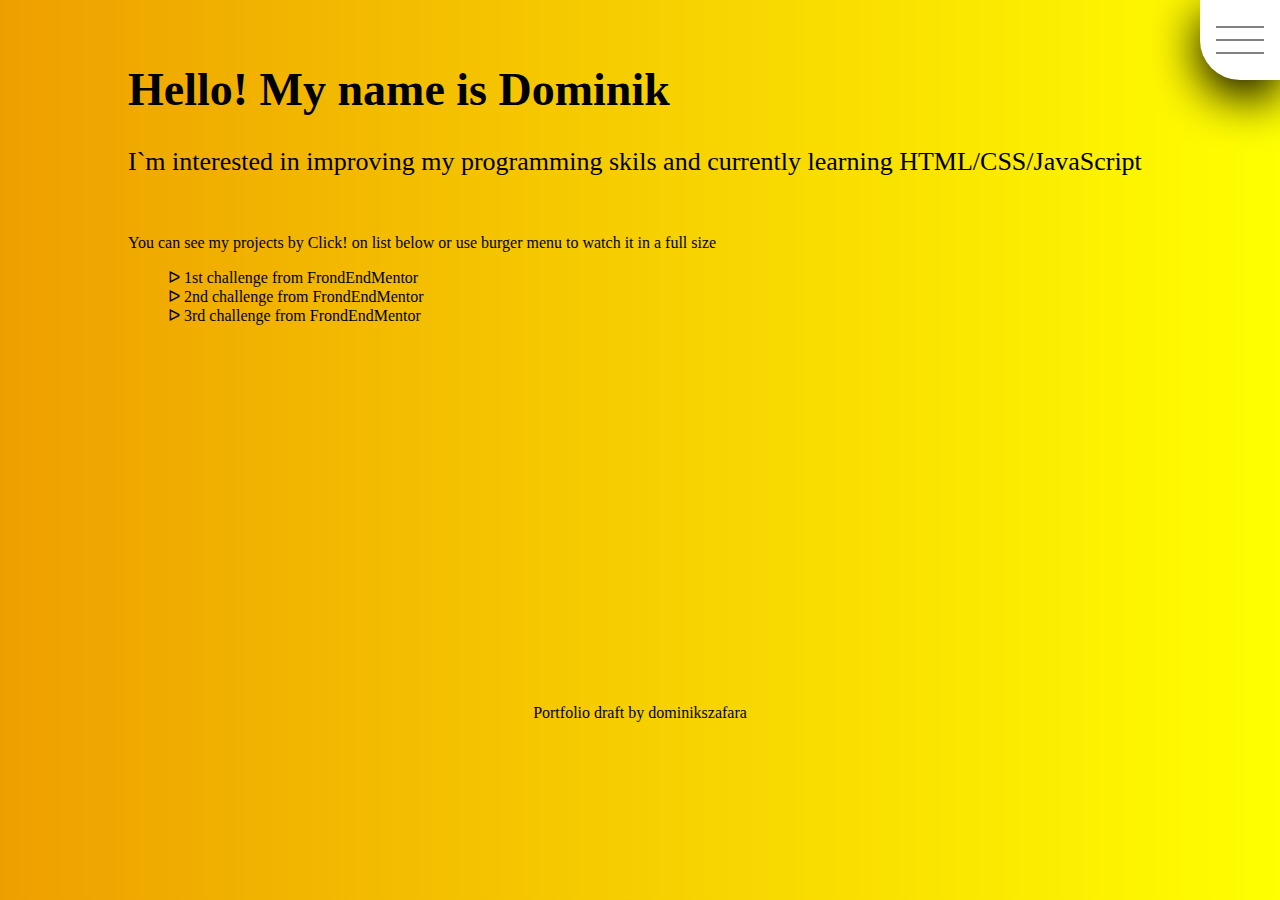
==== index.html @ 80344333 "eidt iframe 2" ====
<!DOCTYPE html>
<html lang="en">
<head>
<!--Displays site properly based on user's device--> 
    <meta charset="UTF-8">
    <meta name="viewport" content="width=device-width, initial-scale=1.0"> 
<!--Fonts-->

<!--ID stuff-->
    <title>Portfolio - Dominik Szafara</title>
<!--Styles-->
    <link rel="stylesheet" href="CSS/main_style.css">
</head>
<body>
    <header>
        <h1>Hello! My name is Dominik</h1>
        <p>I`m interested in improving my programming skils and currently learning HTML/CSS/JavaScript</p>
    </header>
    
      <!-- hamburger -->
      <input type="checkbox" id="navi-toggle" class="checkbox" />
      <label for="navi-toggle" class="button">
        <span class="icon">&nbsp;</span>
      </label>
      <div class="background">&nbsp;</div>
    
      <!-- nav -->
      <nav class="nav">
        <ul class="list">
          <li class="item"> <a href="https://dominikszafara.github.io/index.html" class="link"> Main Site </a> </li>
          <li class="item"> <a href="https://dominikszafara.github.io/qr_code/index.html" class="link"> QR CODE </a> </li>
          <li class="item"> <a href="https://dominikszafara.github.io/stats_previev/index.html" class="link"> Stats Previev </a> </li>
          <li class="item"> <a href="https://dominikszafara.github.io/three_columns/index.html" class="link"> 3 Columns </a> </li>
          <li class="item"> <a href="https://github.com/dominikszafara" class="link"> Github Profile </a> </li>
        </ul>
    </nav>
<div class="main">
    <p>You can see my projects by Click! on list below or use burger menu to watch it in a full size</p>
    <ul>
        <script>
        function op(obj) {
        x=document.getElementById(obj);
        if(x.style.display == "none") x.style.display = "block";
        else x.style.display = "none"
        }
        </script>
        <a href="/" onClick="op('qr_code'); return false;"><li>ᐅ 1st challenge from FrondEndMentor </li></a>
        <div id="qr_code" style="display:none">
            <iframe src="https://dominikszafara.github.io/qr_code/index.html" frameborder="0"></iframe>
        </div>
        <script>
            function op(obj) {
            x=document.getElementById(obj);
            if(x.style.display == "none") x.style.display = "block";
            else x.style.display = "none"
            }
            </script>
        <a href="/" onClick="op('stats_previev'); return false;"><li>ᐅ 2nd challenge from FrondEndMentor  </li></a>
        <div id="stats_previev" style="display:none">
            <iframe src="https://dominikszafara.github.io/stats_previev/index.html" frameborder="0"></iframe>
        </div>
        <script>
            function op(obj) {
            x=document.getElementById(obj);
            if(x.style.display == "none") x.style.display = "block";
            else x.style.display = "none"
            }
            </script>
        <a href="/" onClick="op('three_columns'); return false;"><li>ᐅ 3rd challenge from FrondEndMentor  </li></a>
        <div id="three_columns" style="display:none">
            <iframe src="https://dominikszafara.github.io/three_columns/index.html" frameborder="0" ></iframe>
        </div>
    </ul>

</div>
<div class="main_footer">
    <div>Portfolio draft by <a href="https://github.com/dominikszafara">dominikszafara</a></div>
</div>
</body>
</html>
---- CSS/main_style.css ----
body {
    background: linear-gradient(90deg,#ee9f00, #ffff00);
}  
header {
    width: 80vw;
    margin: 0 auto;
    margin-top: 7vh;
} 
header h1 {
    font-size: 46px;
    text-align: left;
} 
header p {
    font-size: 26px;
    text-align: left;
} 
  /* hamburger */
.checkbox {
    display: none;
} 
.button {
    position: relative;
    background-color: white;
    height: 5rem;
    width: 5rem;
    border-radius: 0 0 0 50%;
    position: fixed;
    top: 0vh; 
    right: 0vw; 
    z-index: 2000;
    box-shadow: 0 1rem 3rem black;
    text-align: center; 
    cursor: pointer;
}
.background {
    height: 4rem;
    width: 4rem;
    border-radius: 0 0 0 50%;
    position: fixed;
    top: 0vh; 
    right: 0vw; 
    background-image: radial-gradient(#ffff00, #ee9f00);
    z-index: 1000;
  
    transition: transform 0.8s cubic-bezier(0.86, 0, 0.07, 1);
} 
.nav {
    height: 100vh;
    position: fixed;
    top: 0;
    right: -60vw;
    z-index: 1500;
    opacity: 0;
    width: 0;
    transition: all 0.8s;
} 
.list {
    position: absolute;
    top: 50%;
    left: 50%;
    transform: translate(-50%, -50%);
    list-style: none;
    text-align: center;
    width: 100%;
} 
.item {
    margin: 1rem;
    font-size: 36px;
}
  .link:link,
  .link:visited {
    display: inline-block;
    font-size: 3rem;
    font-weight: 300;
    padding: 1rem 2rem;
    color: black;
    text-decoration: none;
    text-transform: uppercase;
    background-image: linear-gradient(
      120deg,
      transparent 0%,
      transparent 50%,
      white 50%
    );
    background-size: 220%;
    transition: all 0.4s;
} 
.link:hover,
  .link:active {
    color: darkorange;
    cursor: pointer;
}
  
  /* functionality */
.checkbox:checked ~ .background {
    transform: scale(80);
}
.checkbox:checked ~ .nav {
    opacity: 1;
    width: 100%;
    right: 0;
}
  
  /*  */
  /* styling hamb ICON */
.icon {
    position: absolute;
    top: 50%;
    left: 50%;
    transform: translate(-50%, -50%);
} 
.icon,
  .icon::before,
  .icon::after {
    width: 3rem;
    height: 2px;
    background-color: gray;
    display: inline-block;
}  
.icon::before,
  .icon::after {
    content: "";
    position: absolute;
    left: 0;
    transition: all 0.2s;
} 
.icon::before {
    top: -0.8rem;
  }
  .icon::after {
    top: 0.8rem;
  }
  
  .button:hover icon:before {
    top: -1rem;
  }
  .button:hover icon::after {
    top: 1rem;
  }
  
  .checkbox:checked + .button .icon {
    background-color: transparent;
  }
  
  .checkbox:checked + .button .icon::before {
    top: 0;
    transform: rotate(135deg);
  }
  .checkbox:checked + .button .icon::after {
    top: 0;
    transform: rotate(-135deg);
  }

.smallbody{
    background-color: black;
    padding: 5%;
}
a{
    text-decoration: none;
    color: black;
}
.main{
    height: 50vh;
    width: 80vw;
    margin:  0 auto;
    padding: 15px;
}
.main_footer{
    height: 5vh;
    width: 80vw;
    padding: 0.5em;
    margin: 0 auto;
    display: flex;
    justify-content: center;
    align-items: center;
}
ul {
  list-style-type: none;
  text-align: left; 
}
.qr_code{
  align-self: center;
}
.stats_previev{
  align-self: center;
}
.three_columns{
  align-self: center;
}
iframe{
  width: 100%;
  height: 75vh;
  
}
/*desktop first*/
/*
@media screen and (max-width: 250px) { /* jeśli szerokość jest mniejsza od 400px  *//*
    body {
      background-color: aliceblue;
    }
    .main_navibar{
        background-color: aliceblue;
    }
    .navibutton{
        background-color: darkgray;
    }
    .navibutton:hover{
        background-color: darkgray;
    }
  }
  */
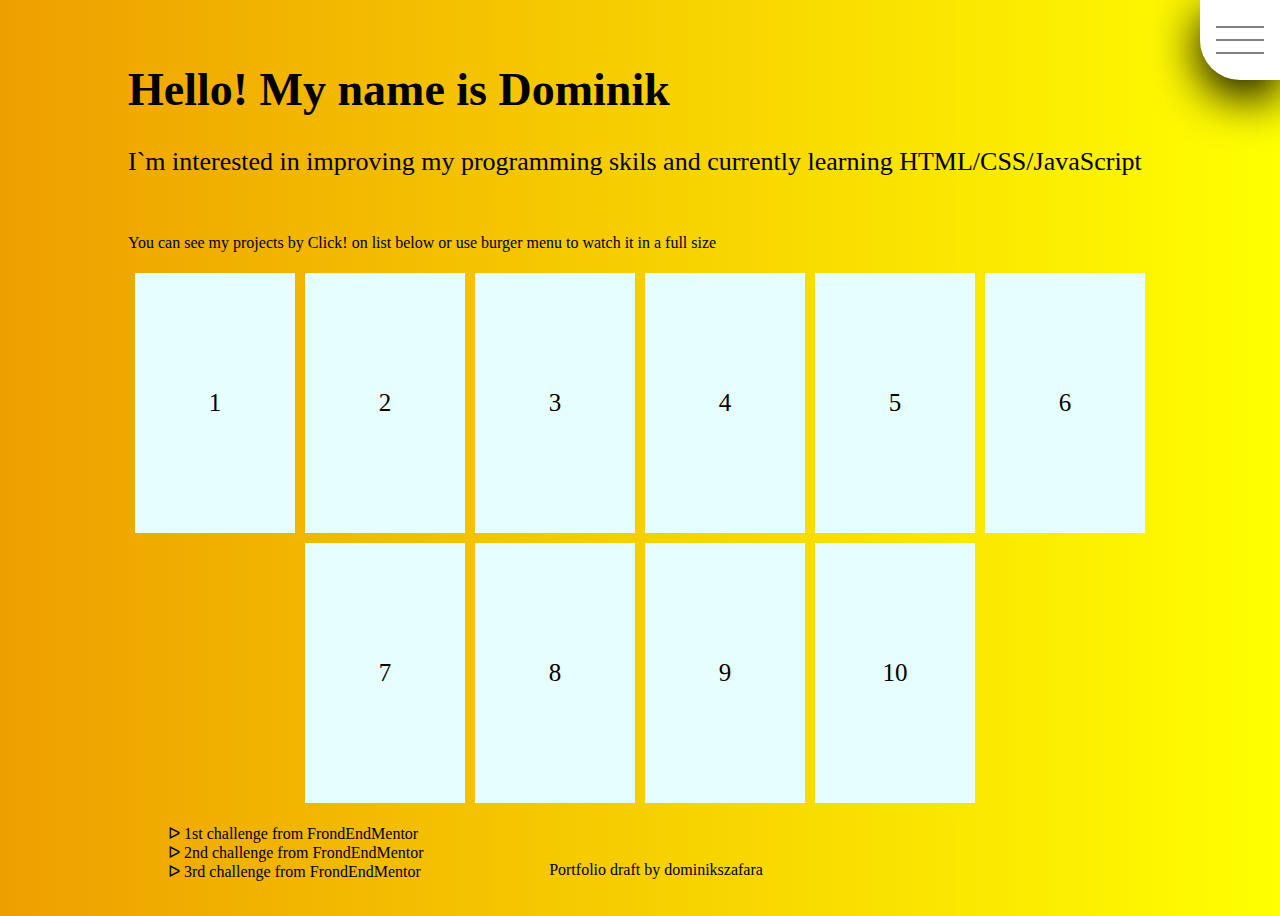
==== commit d19ef573: "add flex projects display" ====
--- a/index.html
+++ b/index.html
@@ -36,6 +36,18 @@
     </nav>
 <div class="main">
     <p>You can see my projects by Click! on list below or use burger menu to watch it in a full size</p>
+    <div class="container"> 
+        <div class="box"><div class="textbox">1</div></div>
+        <div class="box"><div class="textbox">2</div></div>
+        <div class="box"><div class="textbox">3</div></div>
+        <div class="box"><div class="textbox">4</div></div>
+        <div class="box"><div class="textbox">5</div></div>
+        <div class="box"><div class="textbox">6</div></div>
+        <div class="box"><div class="textbox">7</div></div>
+        <div class="box"><div class="textbox">8</div></div>
+        <div class="box"><div class="textbox">9</div></div>
+        <div class="box"><div class="textbox">10</div></div>
+    </div>
     <ul>
         <script>
         function op(obj) {
@@ -73,6 +85,7 @@
     </ul>
 
 </div>
+
 <div class="main_footer">
     <div>Portfolio draft by <a href="https://github.com/dominikszafara">dominikszafara</a></div>
 </div>
--- a/CSS/main_style.css
+++ b/CSS/main_style.css
@@ -41,7 +41,6 @@
     right: 0vw; 
     background-image: radial-gradient(#ffff00, #ee9f00);
     z-index: 1000;
-  
     transition: transform 0.8s cubic-bezier(0.86, 0, 0.07, 1);
 } 
 .nav {
@@ -72,7 +71,7 @@
     display: inline-block;
     font-size: 3rem;
     font-weight: 300;
-    padding: 1rem 2rem;
+    padding: 1rem 1rem;
     color: black;
     text-decoration: none;
     text-transform: uppercase;
@@ -160,16 +159,17 @@
     color: black;
 }
 .main{
-    height: 50vh;
+    height: 75vh;
     width: 80vw;
     margin:  0 auto;
     padding: 15px;
 }
 .main_footer{
+    position:absolute;
+    bottom:0;
     height: 5vh;
-    width: 80vw;
+    width: 100%;
     padding: 0.5em;
-    margin: 0 auto;
     display: flex;
     justify-content: center;
     align-items: center;
@@ -192,20 +192,55 @@
   height: 75vh;
   
 }
+.container{
+  display: flex;
+  flex-direction: row;
+  justify-content: center;
+  flex-wrap: wrap;
+  
+}
+.box{
+  height: 250px;
+  width: 150px;
+  background-color: hsl(180, 90%, 95%);
+  margin: 5px;
+  padding: 5px;
+  display: flex;
+  flex-direction: column;
+  justify-content: center;
+  align-self: center;
+  text-align: center;
+}
+.textbox{
+  font-size: 25px;
+}
 /*desktop first*/
-/*
-@media screen and (max-width: 250px) { /* jeśli szerokość jest mniejsza od 400px  *//*
-    body {
-      background-color: aliceblue;
-    }
-    .main_navibar{
-        background-color: aliceblue;
-    }
-    .navibutton{
-        background-color: darkgray;
-    }
-    .navibutton:hover{
-        background-color: darkgray;
-    }
-  }
-  */+
+@media screen and (max-width: 400px) { 
+  .button {
+    position: relative;
+    background-color: white;
+    height: 5rem;
+    width: 5rem;
+    border-radius: 0 0 0 50%;
+    position: fixed;
+    top: 0vh; 
+    right: 0vw; 
+    z-index: 2000;
+    box-shadow: 0 1rem 3rem black;
+    text-align: center; 
+    cursor: pointer;
+}
+.background {
+    height: 4rem;
+    width: 4rem;
+    border-radius: 0 0 0 50%;
+    position: fixed;
+    top: 0vh; 
+    right: 0vw; 
+    background-image: radial-gradient(#ffff00, #ee9f00);
+    z-index: 1000;
+  
+    transition: transform 0.8s cubic-bezier(0.86, 0, 0.07, 1);
+} 
+  }
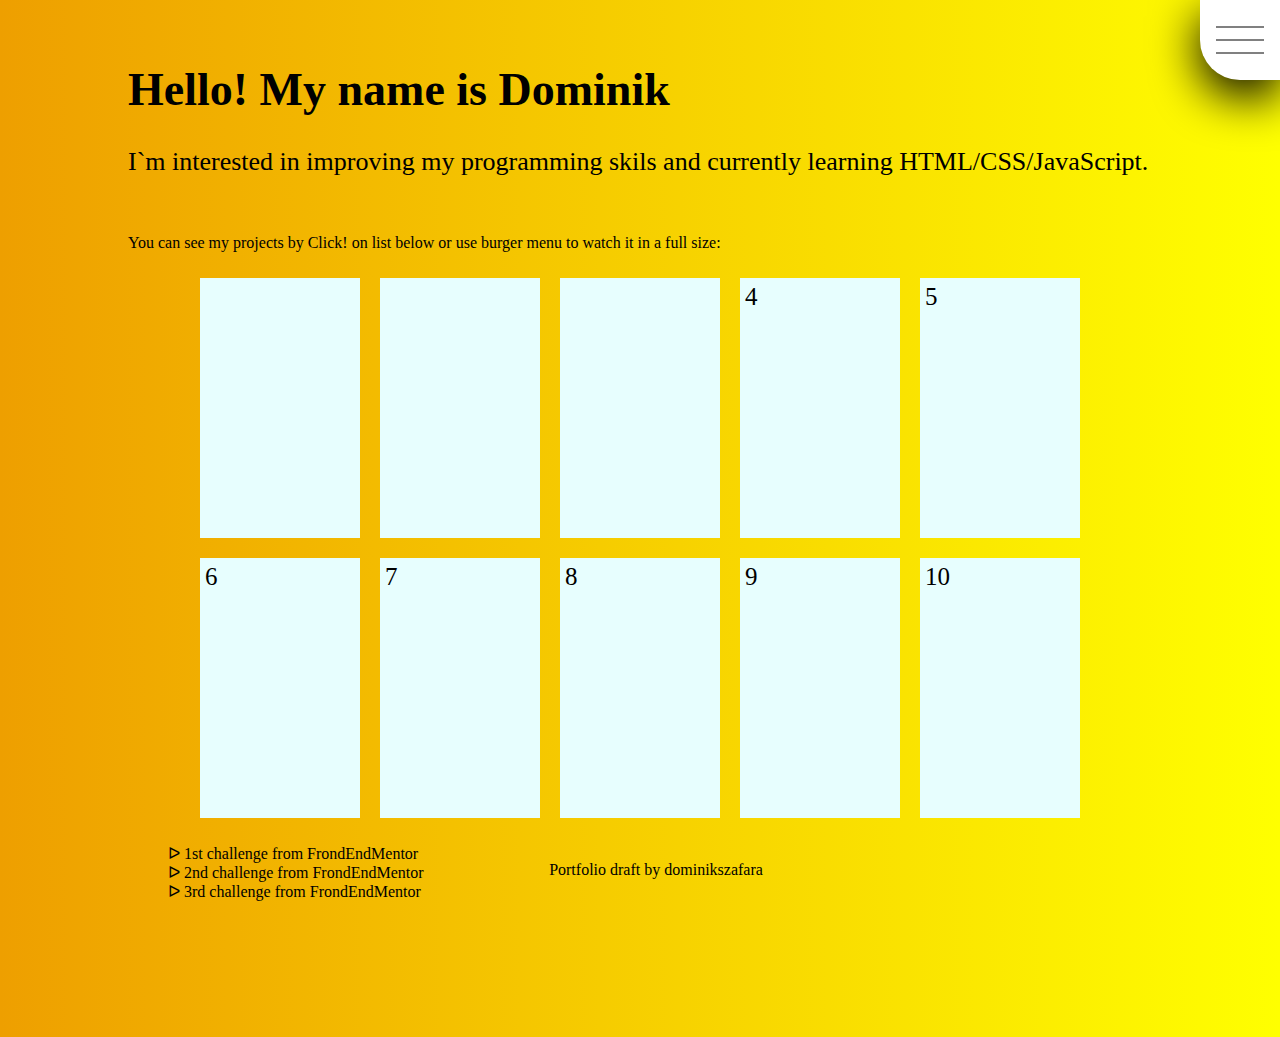
==== commit 96074645: "iframe workout" ====
--- a/index.html
+++ b/index.html
@@ -14,7 +14,7 @@
 <body>
     <header>
         <h1>Hello! My name is Dominik</h1>
-        <p>I`m interested in improving my programming skils and currently learning HTML/CSS/JavaScript</p>
+        <p>I`m interested in improving my programming skils and currently learning HTML/CSS/JavaScript.</p>
     </header>
     
       <!-- hamburger -->
@@ -35,11 +35,17 @@
         </ul>
     </nav>
 <div class="main">
-    <p>You can see my projects by Click! on list below or use burger menu to watch it in a full size</p>
+    <p>You can see my projects by Click! on list below or use burger menu to watch it in a full size:</p>
     <div class="container"> 
-        <div class="box"><div class="textbox">1</div></div>
-        <div class="box"><div class="textbox">2</div></div>
-        <div class="box"><div class="textbox">3</div></div>
+        <div class="box">
+            <iframe src="https://dominikszafara.github.io/qr_code/index.html" frameborder="0"></iframe>
+        </div>
+        <div class="box">
+            <iframe src="https://dominikszafara.github.io/qr_code/index.html" frameborder="0"></iframe>
+        </div>
+        <div class="box">
+            <iframe src="https://dominikszafara.github.io/stats_previev/index.html" frameborder="0"></iframe>
+        </div>
         <div class="box"><div class="textbox">4</div></div>
         <div class="box"><div class="textbox">5</div></div>
         <div class="box"><div class="textbox">6</div></div>
--- a/CSS/main_style.css
+++ b/CSS/main_style.css
@@ -188,28 +188,33 @@
   align-self: center;
 }
 iframe{
-  width: 100%;
-  height: 75vh;
-  
+  width: 450px;
+  height: 750px;
+  transform: scale(0.4);
 }
 .container{
   display: flex;
   flex-direction: row;
   justify-content: center;
   flex-wrap: wrap;
-  
 }
 .box{
+  background-color: hsl(180, 90%, 95%);
   height: 250px;
   width: 150px;
+  margin: 10px;
+  padding: 5px;
+  
+  
+}
+.box:hover{
   background-color: hsl(180, 90%, 95%);
+  height: 260px;
+  width: 160px;
+  margin: 0px;
+  padding: 5px;
   margin: 5px;
-  padding: 5px;
-  display: flex;
-  flex-direction: column;
-  justify-content: center;
-  align-self: center;
-  text-align: center;
+  
 }
 .textbox{
   font-size: 25px;
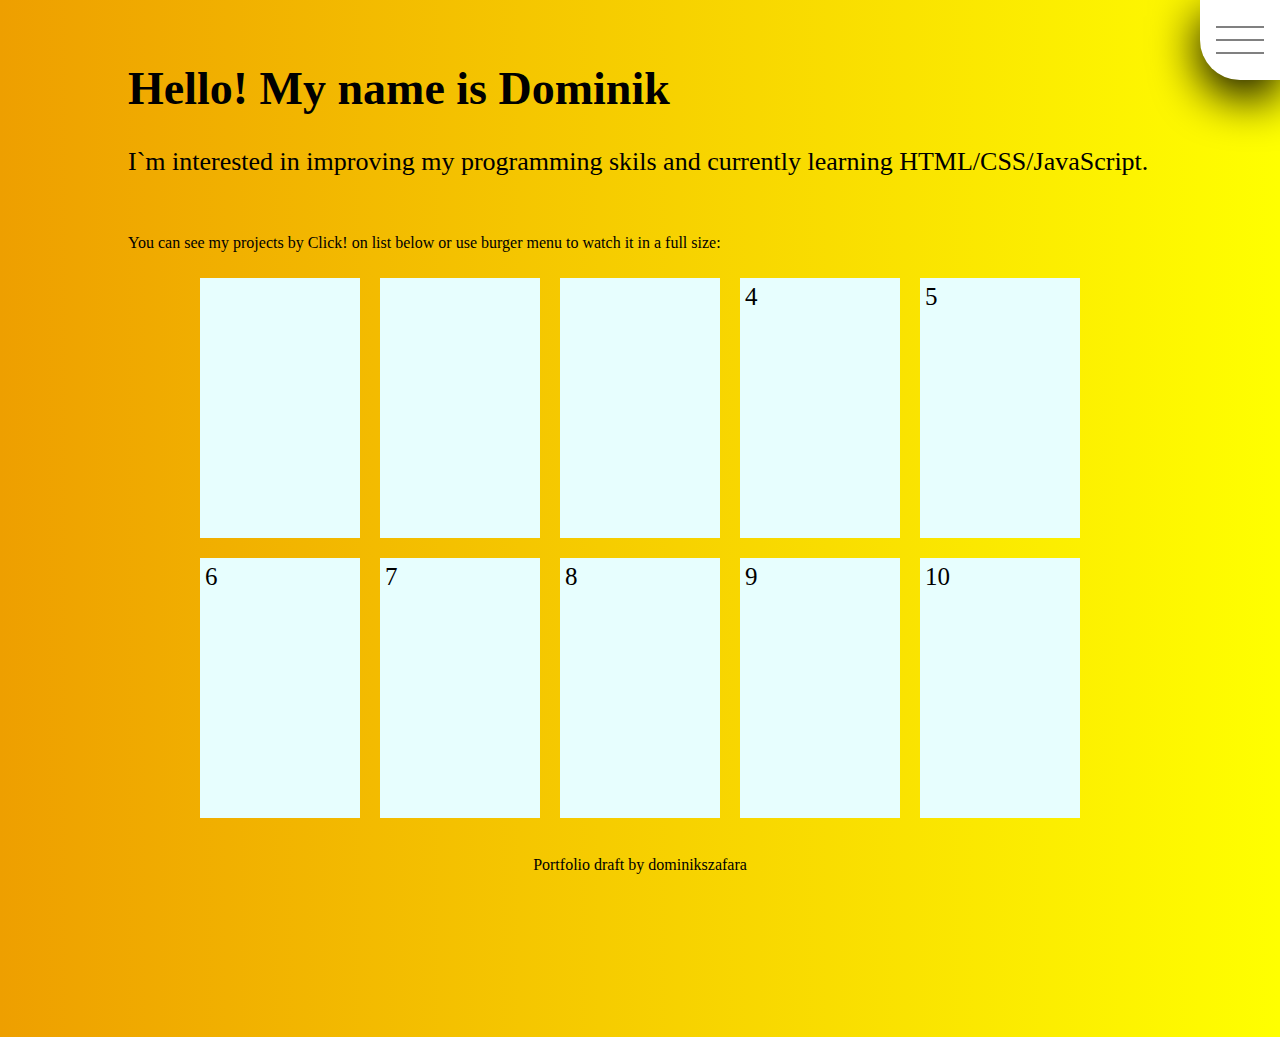
==== commit 2f0c4212: "working with iframe" ====
--- a/index.html
+++ b/index.html
@@ -1,99 +1,88 @@
 <!DOCTYPE html>
 <html lang="en">
+
 <head>
-<!--Displays site properly based on user's device--> 
+    <!--Displays site properly based on user's device-->
     <meta charset="UTF-8">
-    <meta name="viewport" content="width=device-width, initial-scale=1.0"> 
-<!--Fonts-->
+    <meta name="viewport" content="width=device-width, initial-scale=1.0">
+    <!--Fonts-->
 
-<!--ID stuff-->
+    <!--ID stuff-->
     <title>Portfolio - Dominik Szafara</title>
-<!--Styles-->
+    <!--Styles-->
+    <link rel="stylesheet" href="CSS/normalize.css">
     <link rel="stylesheet" href="CSS/main_style.css">
 </head>
+
 <body>
     <header>
         <h1>Hello! My name is Dominik</h1>
         <p>I`m interested in improving my programming skils and currently learning HTML/CSS/JavaScript.</p>
+
+
+        <!-- hamburger -->
+        <input type="checkbox" id="navi-toggle" class="checkbox" />
+        <label for="navi-toggle" class="button">
+            <span class="icon">&nbsp;</span>
+        </label>
+        <div class="background">&nbsp;</div>
+
+        <!-- nav -->
+        <nav class="nav">
+            <ul class="list">
+                <li class="item"> <a href="https://dominikszafara.github.io/index.html" class="link"> Main Site </a>
+                </li>
+                <li class="item"> <a href="https://dominikszafara.github.io/qr_code/index.html" class="link"> QR CODE
+                    </a> </li>
+                <li class="item"> <a href="https://dominikszafara.github.io/stats_previev/index.html" class="link">
+                        Stats Previev </a> </li>
+                <li class="item"> <a href="https://dominikszafara.github.io/three_columns/index.html" class="link"> 3
+                        Columns </a> </li>
+                <li class="item"> <a href="https://github.com/dominikszafara" class="link"> Github Profile </a> </li>
+            </ul>
+        </nav>
     </header>
-    
-      <!-- hamburger -->
-      <input type="checkbox" id="navi-toggle" class="checkbox" />
-      <label for="navi-toggle" class="button">
-        <span class="icon">&nbsp;</span>
-      </label>
-      <div class="background">&nbsp;</div>
-    
-      <!-- nav -->
-      <nav class="nav">
-        <ul class="list">
-          <li class="item"> <a href="https://dominikszafara.github.io/index.html" class="link"> Main Site </a> </li>
-          <li class="item"> <a href="https://dominikszafara.github.io/qr_code/index.html" class="link"> QR CODE </a> </li>
-          <li class="item"> <a href="https://dominikszafara.github.io/stats_previev/index.html" class="link"> Stats Previev </a> </li>
-          <li class="item"> <a href="https://dominikszafara.github.io/three_columns/index.html" class="link"> 3 Columns </a> </li>
-          <li class="item"> <a href="https://github.com/dominikszafara" class="link"> Github Profile </a> </li>
-        </ul>
-    </nav>
-<div class="main">
-    <p>You can see my projects by Click! on list below or use burger menu to watch it in a full size:</p>
-    <div class="container"> 
-        <div class="box">
-            <iframe src="https://dominikszafara.github.io/qr_code/index.html" frameborder="0"></iframe>
+    <main>
+        <p>You can see my projects by Click! on list below or use burger menu to watch it in a full size:</p>
+        <div class="container">
+            <div class="box">
+                <iframe src="https://dominikszafara.github.io/qr_code/index.html" frameborder="0"></iframe>
+            </div>
+            <div class="box">
+                <iframe src="https://dominikszafara.github.io/stats_previev/index.html" frameborder="0"></iframe>
+            </div>
+            <div class="box">
+                <iframe src="https://dominikszafara.github.io/three_columns/index.html" frameborder="0"></iframe>
+            </div>
+            <div class="box">
+                <div class="textbox">4</div>
+            </div>
+            <div class="box">
+                <div class="textbox">5</div>
+            </div>
+            <div class="box">
+                <div class="textbox">6</div>
+            </div>
+            <div class="box">
+                <div class="textbox">7</div>
+            </div>
+            <div class="box">
+                <div class="textbox">8</div>
+            </div>
+            <div class="box">
+                <div class="textbox">9</div>
+            </div>
+            <div class="box">
+                <div class="textbox">10</div>
+            </div>
         </div>
-        <div class="box">
-            <iframe src="https://dominikszafara.github.io/qr_code/index.html" frameborder="0"></iframe>
-        </div>
-        <div class="box">
-            <iframe src="https://dominikszafara.github.io/stats_previev/index.html" frameborder="0"></iframe>
-        </div>
-        <div class="box"><div class="textbox">4</div></div>
-        <div class="box"><div class="textbox">5</div></div>
-        <div class="box"><div class="textbox">6</div></div>
-        <div class="box"><div class="textbox">7</div></div>
-        <div class="box"><div class="textbox">8</div></div>
-        <div class="box"><div class="textbox">9</div></div>
-        <div class="box"><div class="textbox">10</div></div>
-    </div>
-    <ul>
-        <script>
-        function op(obj) {
-        x=document.getElementById(obj);
-        if(x.style.display == "none") x.style.display = "block";
-        else x.style.display = "none"
-        }
-        </script>
-        <a href="/" onClick="op('qr_code'); return false;"><li>ᐅ 1st challenge from FrondEndMentor </li></a>
-        <div id="qr_code" style="display:none">
-            <iframe src="https://dominikszafara.github.io/qr_code/index.html" frameborder="0"></iframe>
-        </div>
-        <script>
-            function op(obj) {
-            x=document.getElementById(obj);
-            if(x.style.display == "none") x.style.display = "block";
-            else x.style.display = "none"
-            }
-            </script>
-        <a href="/" onClick="op('stats_previev'); return false;"><li>ᐅ 2nd challenge from FrondEndMentor  </li></a>
-        <div id="stats_previev" style="display:none">
-            <iframe src="https://dominikszafara.github.io/stats_previev/index.html" frameborder="0"></iframe>
-        </div>
-        <script>
-            function op(obj) {
-            x=document.getElementById(obj);
-            if(x.style.display == "none") x.style.display = "block";
-            else x.style.display = "none"
-            }
-            </script>
-        <a href="/" onClick="op('three_columns'); return false;"><li>ᐅ 3rd challenge from FrondEndMentor  </li></a>
-        <div id="three_columns" style="display:none">
-            <iframe src="https://dominikszafara.github.io/three_columns/index.html" frameborder="0" ></iframe>
-        </div>
-    </ul>
 
-</div>
 
-<div class="main_footer">
-    <div>Portfolio draft by <a href="https://github.com/dominikszafara">dominikszafara</a></div>
-</div>
+    </main>
+
+    <footer>
+        <div>Portfolio draft by <a href="https://github.com/dominikszafara">dominikszafara</a></div>
+    </footer>
 </body>
+
 </html>--- a/CSS/main_style.css
+++ b/CSS/main_style.css
@@ -1,227 +1,236 @@
 body {
-    background: linear-gradient(90deg,#ee9f00, #ffff00);
-}  
+  background: linear-gradient(90deg, #ee9f00, #ffff00);
+}
+
 header {
-    width: 80vw;
-    margin: 0 auto;
-    margin-top: 7vh;
-} 
+  width: 80vw;
+  margin: 0 auto;
+  margin-top: 7vh;
+}
+
 header h1 {
-    font-size: 46px;
-    text-align: left;
-} 
+  font-size: 46px;
+  text-align: left;
+}
+
 header p {
-    font-size: 26px;
-    text-align: left;
-} 
-  /* hamburger */
+  font-size: 26px;
+  text-align: left;
+}
+
+/* hamburger */
 .checkbox {
-    display: none;
-} 
+  display: none;
+}
+
 .button {
-    position: relative;
-    background-color: white;
-    height: 5rem;
-    width: 5rem;
-    border-radius: 0 0 0 50%;
-    position: fixed;
-    top: 0vh; 
-    right: 0vw; 
-    z-index: 2000;
-    box-shadow: 0 1rem 3rem black;
-    text-align: center; 
-    cursor: pointer;
-}
+  position: relative;
+  background-color: white;
+  height: 5rem;
+  width: 5rem;
+  border-radius: 0 0 0 50%;
+  position: fixed;
+  top: 0vh;
+  right: 0vw;
+  z-index: 2000;
+  box-shadow: 0 1rem 3rem black;
+  text-align: center;
+  cursor: pointer;
+}
+
 .background {
-    height: 4rem;
-    width: 4rem;
-    border-radius: 0 0 0 50%;
-    position: fixed;
-    top: 0vh; 
-    right: 0vw; 
-    background-image: radial-gradient(#ffff00, #ee9f00);
-    z-index: 1000;
-    transition: transform 0.8s cubic-bezier(0.86, 0, 0.07, 1);
-} 
+  height: 4rem;
+  width: 4rem;
+  border-radius: 0 0 0 50%;
+  position: fixed;
+  top: 0vh;
+  right: 0vw;
+  background-image: radial-gradient(#ffff00, #ee9f00);
+  z-index: 1000;
+  transition: transform 0.8s cubic-bezier(0.86, 0, 0.07, 1);
+}
+
 .nav {
-    height: 100vh;
-    position: fixed;
-    top: 0;
-    right: -60vw;
-    z-index: 1500;
-    opacity: 0;
-    width: 0;
-    transition: all 0.8s;
-} 
+  height: 100vh;
+  position: fixed;
+  top: 0;
+  right: -60vw;
+  z-index: 1500;
+  opacity: 0;
+  width: 0;
+  transition: all 0.8s;
+}
+
 .list {
-    position: absolute;
-    top: 50%;
-    left: 50%;
-    transform: translate(-50%, -50%);
-    list-style: none;
-    text-align: center;
-    width: 100%;
-} 
+  position: absolute;
+  top: 50%;
+  left: 50%;
+  transform: translate(-50%, -50%);
+  list-style: none;
+  text-align: center;
+  width: 100%;
+}
+
 .item {
-    margin: 1rem;
-    font-size: 36px;
-}
-  .link:link,
-  .link:visited {
-    display: inline-block;
-    font-size: 3rem;
-    font-weight: 300;
-    padding: 1rem 1rem;
-    color: black;
-    text-decoration: none;
-    text-transform: uppercase;
-    background-image: linear-gradient(
-      120deg,
+  margin: 1rem;
+  font-size: 36px;
+}
+
+.link:link,
+.link:visited {
+  display: inline-block;
+  font-size: 3rem;
+  font-weight: 300;
+  padding: 1rem 1rem;
+  color: black;
+  text-decoration: none;
+  text-transform: uppercase;
+  background-image: linear-gradient(120deg,
       transparent 0%,
       transparent 50%,
-      white 50%
-    );
-    background-size: 220%;
-    transition: all 0.4s;
-} 
+      white 50%);
+  background-size: 220%;
+  transition: all 0.4s;
+}
+
 .link:hover,
-  .link:active {
-    color: darkorange;
-    cursor: pointer;
-}
-  
-  /* functionality */
-.checkbox:checked ~ .background {
-    transform: scale(80);
-}
-.checkbox:checked ~ .nav {
-    opacity: 1;
-    width: 100%;
-    right: 0;
-}
-  
-  /*  */
-  /* styling hamb ICON */
+.link:active {
+  color: darkorange;
+  cursor: pointer;
+}
+
+/* functionality */
+.checkbox:checked~.background {
+  transform: scale(80);
+}
+
+.checkbox:checked~.nav {
+  opacity: 1;
+  width: 100%;
+  right: 0;
+}
+
+/*  */
+/* styling hamb ICON */
 .icon {
-    position: absolute;
-    top: 50%;
-    left: 50%;
-    transform: translate(-50%, -50%);
-} 
+  position: absolute;
+  top: 50%;
+  left: 50%;
+  transform: translate(-50%, -50%);
+}
+
 .icon,
-  .icon::before,
-  .icon::after {
-    width: 3rem;
-    height: 2px;
-    background-color: gray;
-    display: inline-block;
-}  
 .icon::before,
-  .icon::after {
-    content: "";
-    position: absolute;
-    left: 0;
-    transition: all 0.2s;
-} 
+.icon::after {
+  width: 3rem;
+  height: 2px;
+  background-color: gray;
+  display: inline-block;
+}
+
+.icon::before,
+.icon::after {
+  content: "";
+  position: absolute;
+  left: 0;
+  transition: all 0.2s;
+}
+
 .icon::before {
-    top: -0.8rem;
-  }
-  .icon::after {
-    top: 0.8rem;
-  }
-  
-  .button:hover icon:before {
-    top: -1rem;
-  }
-  .button:hover icon::after {
-    top: 1rem;
-  }
-  
-  .checkbox:checked + .button .icon {
-    background-color: transparent;
-  }
-  
-  .checkbox:checked + .button .icon::before {
-    top: 0;
-    transform: rotate(135deg);
-  }
-  .checkbox:checked + .button .icon::after {
-    top: 0;
-    transform: rotate(-135deg);
-  }
-
-.smallbody{
-    background-color: black;
-    padding: 5%;
-}
-a{
-    text-decoration: none;
-    color: black;
-}
-.main{
-    height: 75vh;
-    width: 80vw;
-    margin:  0 auto;
-    padding: 15px;
-}
-.main_footer{
-    position:absolute;
-    bottom:0;
-    height: 5vh;
-    width: 100%;
-    padding: 0.5em;
-    display: flex;
-    justify-content: center;
-    align-items: center;
-}
-ul {
-  list-style-type: none;
-  text-align: left; 
-}
-.qr_code{
-  align-self: center;
-}
-.stats_previev{
-  align-self: center;
-}
-.three_columns{
-  align-self: center;
-}
-iframe{
+  top: -0.8rem;
+}
+
+.icon::after {
+  top: 0.8rem;
+}
+
+.button:hover icon:before {
+  top: -1rem;
+}
+
+.button:hover icon::after {
+  top: 1rem;
+}
+
+.checkbox:checked+.button .icon {
+  background-color: transparent;
+}
+
+.checkbox:checked+.button .icon::before {
+  top: 0;
+  transform: rotate(135deg);
+}
+
+.checkbox:checked+.button .icon::after {
+  top: 0;
+  transform: rotate(-135deg);
+}
+
+a {
+  text-decoration: none;
+  color: black;
+}
+
+main {
+  height: auto;
+  width: 80vw;
+  margin: 0 auto;
+  padding: 15px;
+}
+
+footer {
+  height: 5vh;
+  width: 100%;
+  box-sizing: border-box;
+  display: flex;
+  justify-content: center;
+  align-items: center;
+}
+
+iframe {
+
+  top: 0;
+  left: 0;
   width: 450px;
   height: 750px;
-  transform: scale(0.4);
-}
-.container{
+  transform: scale(0.33);
+  transform-origin: (0, 0);
+}
+
+.container {
   display: flex;
   flex-direction: row;
   justify-content: center;
   flex-wrap: wrap;
 }
-.box{
+
+.box {
   background-color: hsl(180, 90%, 95%);
   height: 250px;
   width: 150px;
   margin: 10px;
   padding: 5px;
-  
-  
-}
-.box:hover{
+
+
+}
+
+.box:hover {
   background-color: hsl(180, 90%, 95%);
   height: 260px;
   width: 160px;
   margin: 0px;
   padding: 5px;
   margin: 5px;
-  
-}
-.textbox{
+
+}
+
+.textbox {
   font-size: 25px;
 }
+
 /*desktop first*/
 
-@media screen and (max-width: 400px) { 
+@media screen and (max-width: 400px) {
   .button {
     position: relative;
     background-color: white;
@@ -229,23 +238,24 @@
     width: 5rem;
     border-radius: 0 0 0 50%;
     position: fixed;
-    top: 0vh; 
-    right: 0vw; 
+    top: 0vh;
+    right: 0vw;
     z-index: 2000;
     box-shadow: 0 1rem 3rem black;
-    text-align: center; 
+    text-align: center;
     cursor: pointer;
-}
-.background {
+  }
+
+  .background {
     height: 4rem;
     width: 4rem;
     border-radius: 0 0 0 50%;
     position: fixed;
-    top: 0vh; 
-    right: 0vw; 
+    top: 0vh;
+    right: 0vw;
     background-image: radial-gradient(#ffff00, #ee9f00);
     z-index: 1000;
-  
+
     transition: transform 0.8s cubic-bezier(0.86, 0, 0.07, 1);
-} 
   }
+}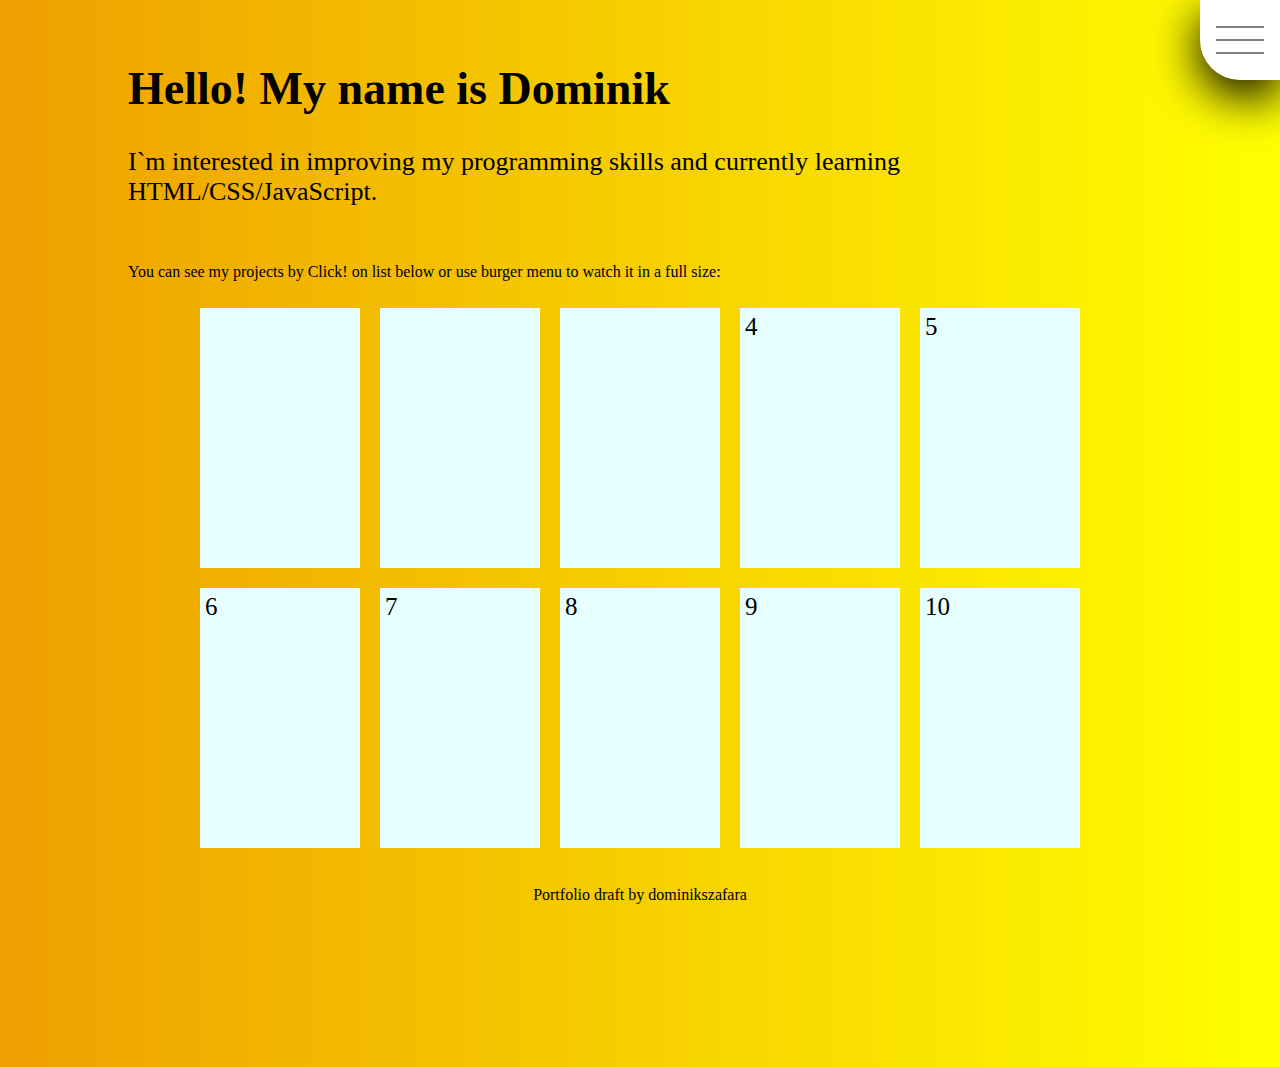
==== commit 16ccef97: "insert missing letter" ====
--- a/index.html
+++ b/index.html
@@ -17,7 +17,7 @@
 <body>
     <header>
         <h1>Hello! My name is Dominik</h1>
-        <p>I`m interested in improving my programming skils and currently learning HTML/CSS/JavaScript.</p>
+        <p>I`m interested in improving my programming skills and currently learning HTML/CSS/JavaScript.</p>
 
 
         <!-- hamburger -->
--- a/CSS/main_style.css
+++ b/CSS/main_style.css
@@ -172,10 +172,10 @@
 }
 
 main {
-  height: auto;
   width: 80vw;
   margin: 0 auto;
   padding: 15px;
+
 }
 
 footer {
@@ -188,13 +188,14 @@
 }
 
 iframe {
-
-  top: 0;
-  left: 0;
   width: 450px;
   height: 750px;
-  transform: scale(0.33);
-  transform-origin: (0, 0);
+  transform: scale(0.33) translate(-451.5px, -752.5px);
+
+}
+
+iframe:hover {
+  transform: scale(1);
 }
 
 .container {
@@ -210,18 +211,6 @@
   width: 150px;
   margin: 10px;
   padding: 5px;
-
-
-}
-
-.box:hover {
-  background-color: hsl(180, 90%, 95%);
-  height: 260px;
-  width: 160px;
-  margin: 0px;
-  padding: 5px;
-  margin: 5px;
-
 }
 
 .textbox {
@@ -230,32 +219,4 @@
 
 /*desktop first*/
 
-@media screen and (max-width: 400px) {
-  .button {
-    position: relative;
-    background-color: white;
-    height: 5rem;
-    width: 5rem;
-    border-radius: 0 0 0 50%;
-    position: fixed;
-    top: 0vh;
-    right: 0vw;
-    z-index: 2000;
-    box-shadow: 0 1rem 3rem black;
-    text-align: center;
-    cursor: pointer;
-  }
-
-  .background {
-    height: 4rem;
-    width: 4rem;
-    border-radius: 0 0 0 50%;
-    position: fixed;
-    top: 0vh;
-    right: 0vw;
-    background-image: radial-gradient(#ffff00, #ee9f00);
-    z-index: 1000;
-
-    transition: transform 0.8s cubic-bezier(0.86, 0, 0.07, 1);
-  }
-}+@media screen and (max-width: 400px) {}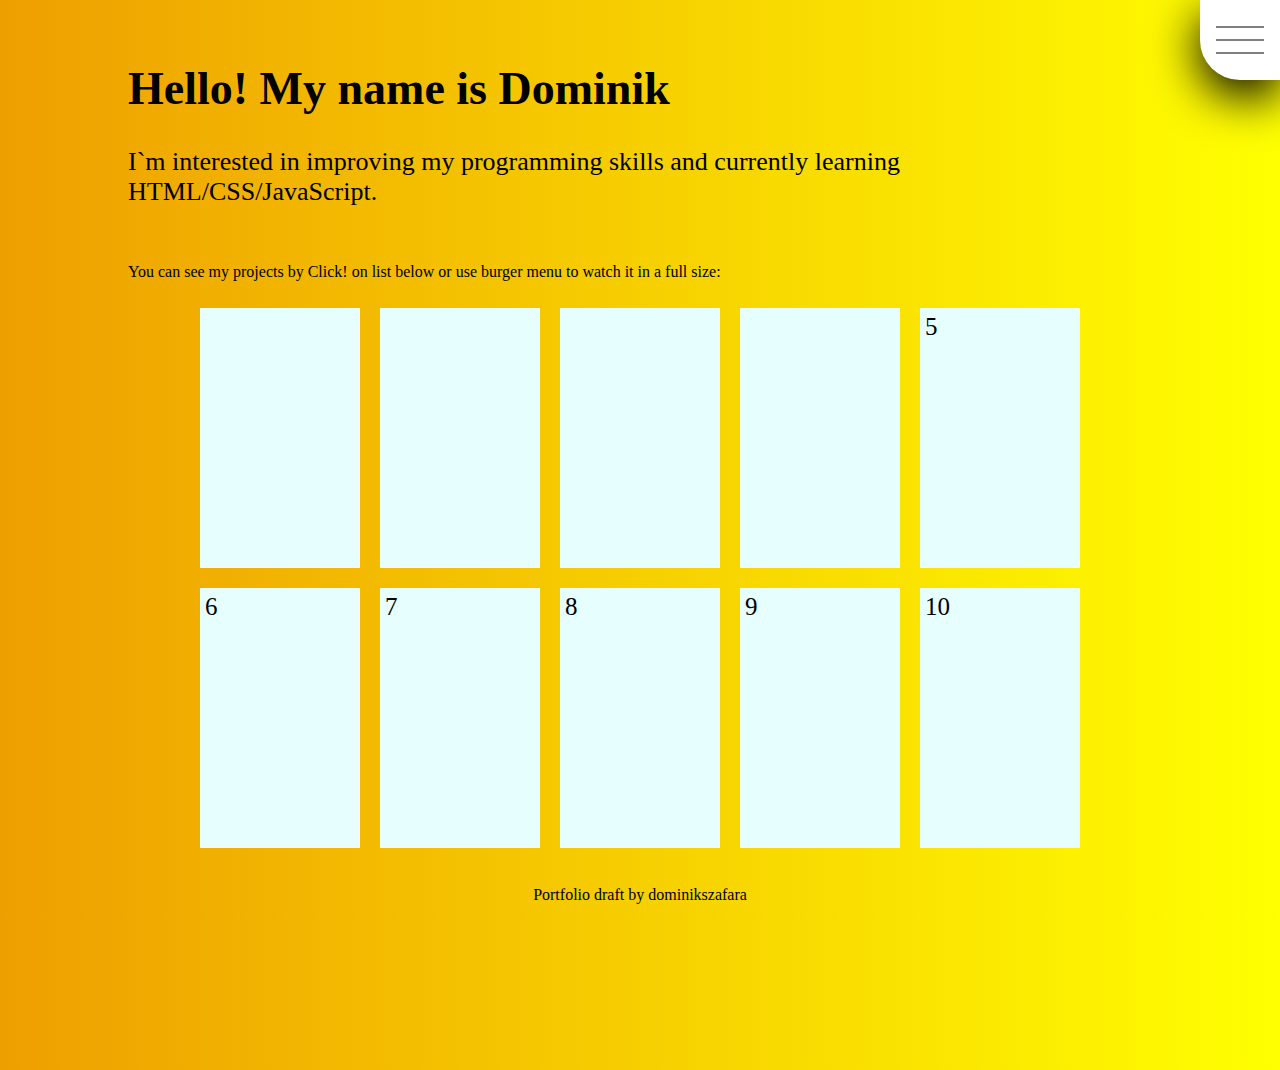
==== commit fd68c066: "add href links to 4th submodule" ====
--- a/index.html
+++ b/index.html
@@ -38,6 +38,9 @@
                         Stats Previev </a> </li>
                 <li class="item"> <a href="https://dominikszafara.github.io/three_columns/index.html" class="link"> 3
                         Columns </a> </li>
+                <li class="item"> <a href="https://dominikszafara.github.io/coming_soon_page/index.html" class="link">
+                        Comming Soon Page </a> </li>
+
                 <li class="item"> <a href="https://github.com/dominikszafara" class="link"> Github Profile </a> </li>
             </ul>
         </nav>
@@ -55,7 +58,9 @@
                 <iframe src="https://dominikszafara.github.io/three_columns/index.html" frameborder="0"></iframe>
             </div>
             <div class="box">
-                <div class="textbox">4</div>
+                <div class="textbox">
+                    <iframe src="https://dominikszafara.github.io/coming_soon_page/index.html" frameborder="0"></iframe>
+                </div>
             </div>
             <div class="box">
                 <div class="textbox">5</div>
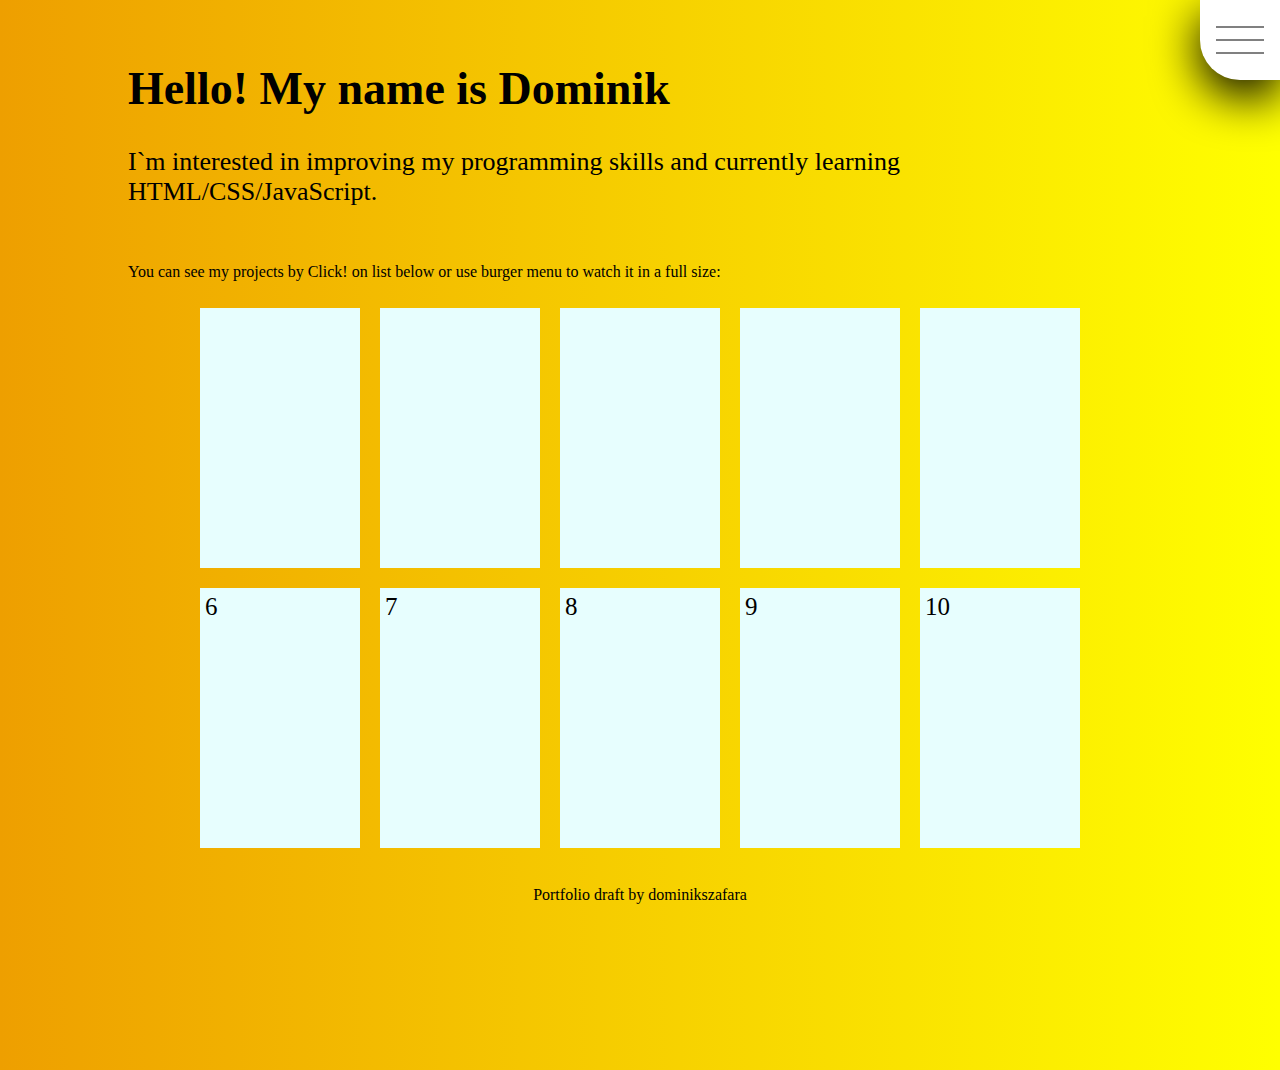
==== commit cad61330: "add new project to portfolio" ====
--- a/index.html
+++ b/index.html
@@ -40,6 +40,8 @@
                         Columns </a> </li>
                 <li class="item"> <a href="https://dominikszafara.github.io/coming_soon_page/index.html" class="link">
                         Comming Soon Page </a> </li>
+                <li class="item"> <a href="https://dominikszafara.github.io/Skalar_webpage/index.html" class="link">
+                        Skalar Webpage </a> </li>
 
                 <li class="item"> <a href="https://github.com/dominikszafara" class="link"> Github Profile </a> </li>
             </ul>
@@ -63,7 +65,8 @@
                 </div>
             </div>
             <div class="box">
-                <div class="textbox">5</div>
+                <div class="textbox"><iframe src="https://dominikszafara.github.io/Skalar_webpage/index.html"
+                        frameborder="0"></iframe></div>
             </div>
             <div class="box">
                 <div class="textbox">6</div>
